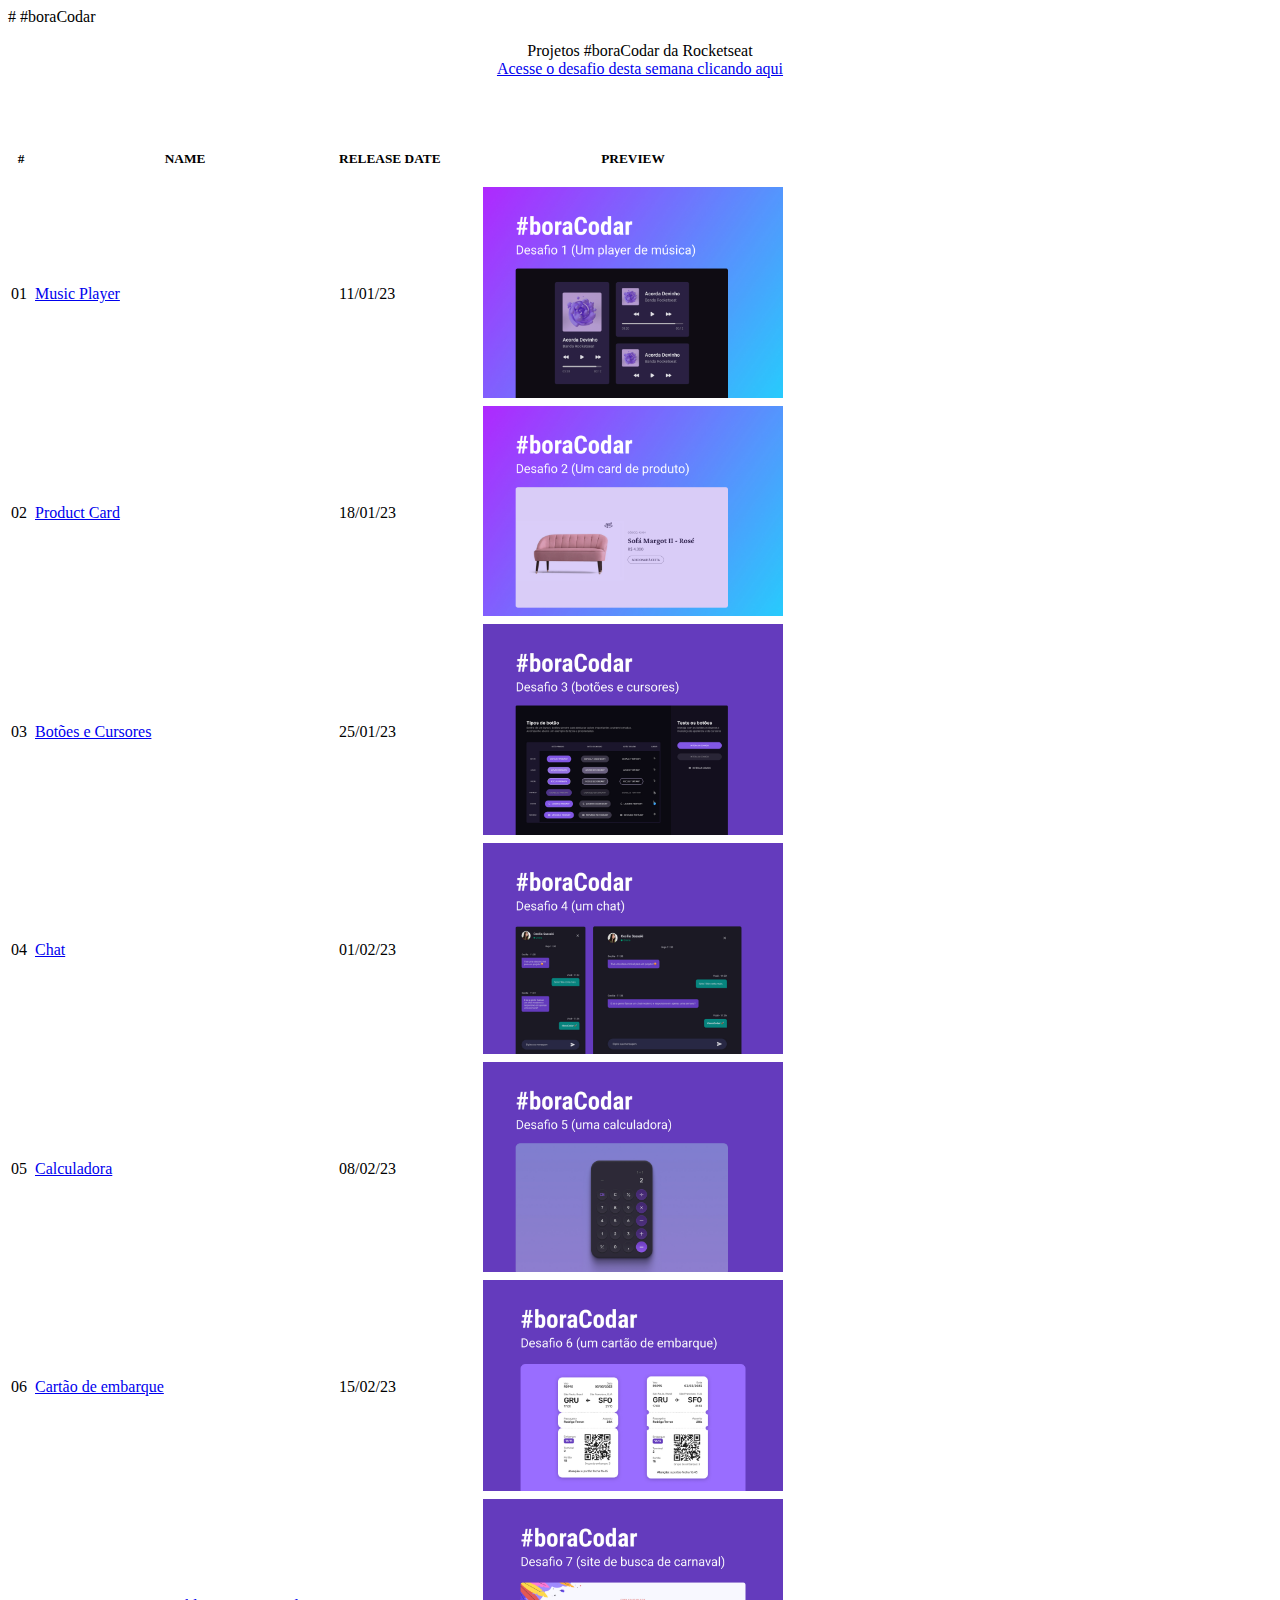
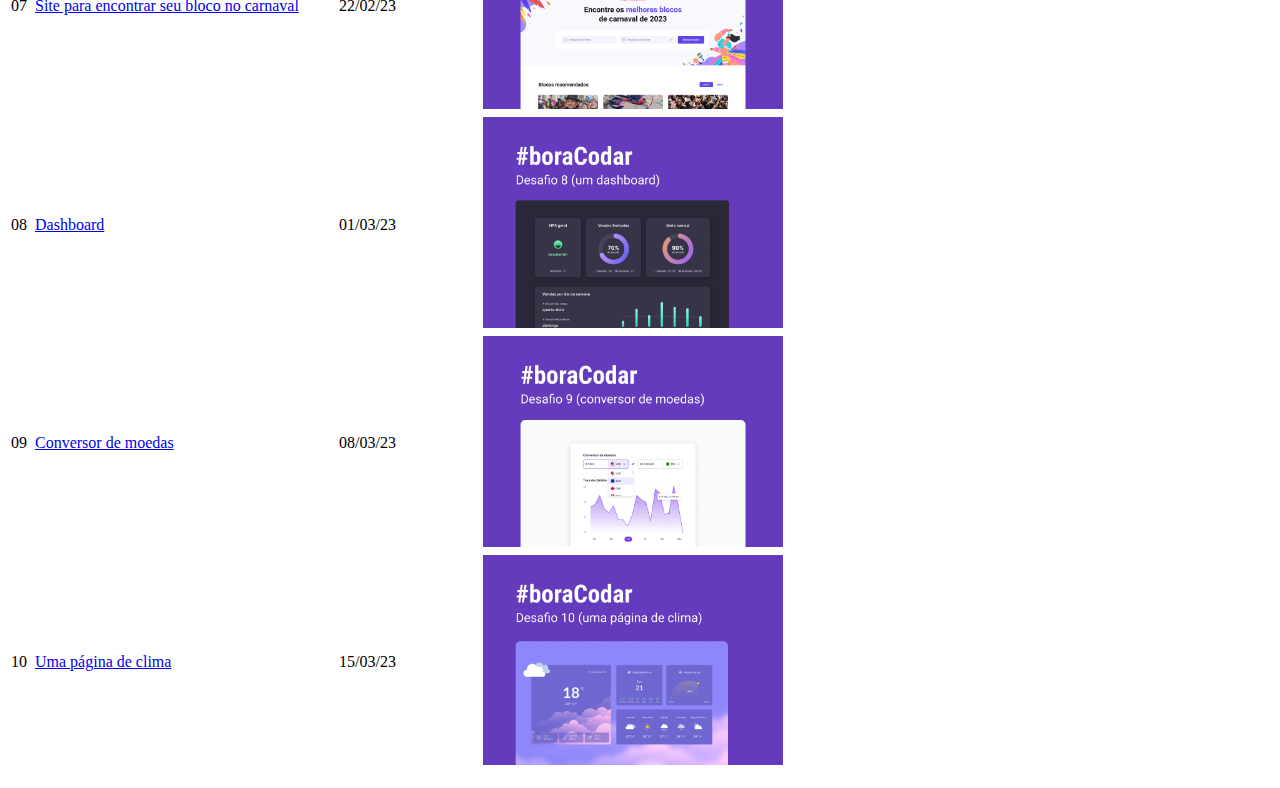
==== index.html @ dcbc7b82 "add page" ====
<!DOCTYPE html>
<html lang="en">
<head>
  <meta charset="UTF-8">
  <meta http-equiv="X-UA-Compatible" content="IE=edge">
  <meta name="viewport" content="width=device-width, initial-scale=1.0">
  <title>Boracodar</title>
</head>
<body>
  # #boraCodar

<p align="center">
    Projetos #boraCodar da Rocketseat <br>
    <a href="https://boracodar.dev">Acesse o desafio desta semana clicando aqui</a><br>
    <br><table>
    <thead>
        <tr>
            <th align="center">
                <img width="20" height="1"> 
                <p>
                    <small>#</small>
                </p>
            </th>
            <th align="center">
                <img width="300" height="1"> 
                <p> 
                    <small>
                        NAME
                    </small>
                </p>
            </th>
            <th align="left">
                <img width="140" height="1">
                <p align="left"> 
                    <small>
                    RELEASE DATE
                    </small>
                </p>
            </th>
            <th align="center">
                <img width="201" height="1">
                <p align="center"> 
                    <small>
                    PREVIEW
                    </small>
                </p>
            </th>
        </tr>
    </thead>
    <tbody>
        <tr>
            <td>01</td>
            <td><a href="desafio01">Music Player </a></td>
            <td>11/01/23</td>
            <td align="center">
            <a href="desafio01"><img width="300px" src="desafio01/.github/preview.jpg" /></a></td>
        </tr>
        <tr>
            <td>02</td>
            <td><a href="desafio">Product Card</a></td>
            <td>18/01/23</td>
            <td align="center"><a href="desafio"><img width="300px" src="desafio/.github/preview.jpg" /></a></td>
        </tr>
        <tr>
            <td>03</td>
            <td><a href="desafio03">Botões e Cursores</a></td>
            <td>25/01/23</td>
            <td align="center"><a href="desafio03"><img width="300px" src="desafio03/.github/preview.jpg" /></a></td>
        </tr>
        <tr>
            <td>04</td>
            <td><a href="desafio04">Chat</a></td>
            <td>01/02/23</td>
            <td align="center"><a href="desafio04"><img width="300px" src="desafio04/.github/preview.jpg" /></a></td>
        </tr>
        <tr>
            <td>05</td>
            <td><a href="desafio05">Calculadora</a></td>
            <td>08/02/23</td>
            <td align="center"><a href="desafio05"><img width="300px" src="desafio05/.github/preview.jpg" /></a></td>
        </tr>
        <tr>
            <td>06</td>
            <td><a href="desafio06">Cartão de embarque</a></td>
            <td>15/02/23</td>
            <td align="center" ><a href="desafio06"><img width="300px" src="desafio06/.github/preview.jpg" /></a></td>
        </tr>
        <tr>
            <td>07</td>
            <td><a href="desafio07">Site para encontrar seu bloco no carnaval</a></td>
            <td>22/02/23</td>
            <td align="center" ><a href="desafio07"><img width="300px" src="desafio07/.github/preview.jpg" /></a></td>
        </tr>
        <tr>
            <td>08</td>
            <td><a href="boracodar-08">Dashboard</a></td>
            <td>01/03/23</td>
            <td align="center" ><a href="boracodar-08"><img width="300px" src="boracodar-08/.github/preview.jpg" /></a></td>
        </tr>
        <tr>
            <td>09</td>
            <td><a href="09">Conversor de moedas</a></td>
            <td>08/03/23</td>
            <td align="center" ><a href="09"><img width="300px" src="09/.github/preview.jpg" /></a></td>
        </tr>
        <tr>
            <td>10</td>
            <td><a href="10">Uma página de clima</a></td>
            <td>15/03/23</td>
            <td align="center" ><a href="10"><img width="300px" src="10/.github/preview.jpg" /></a></td>
        </tr>
    </tbody>
</table></p>
</body>
</html>
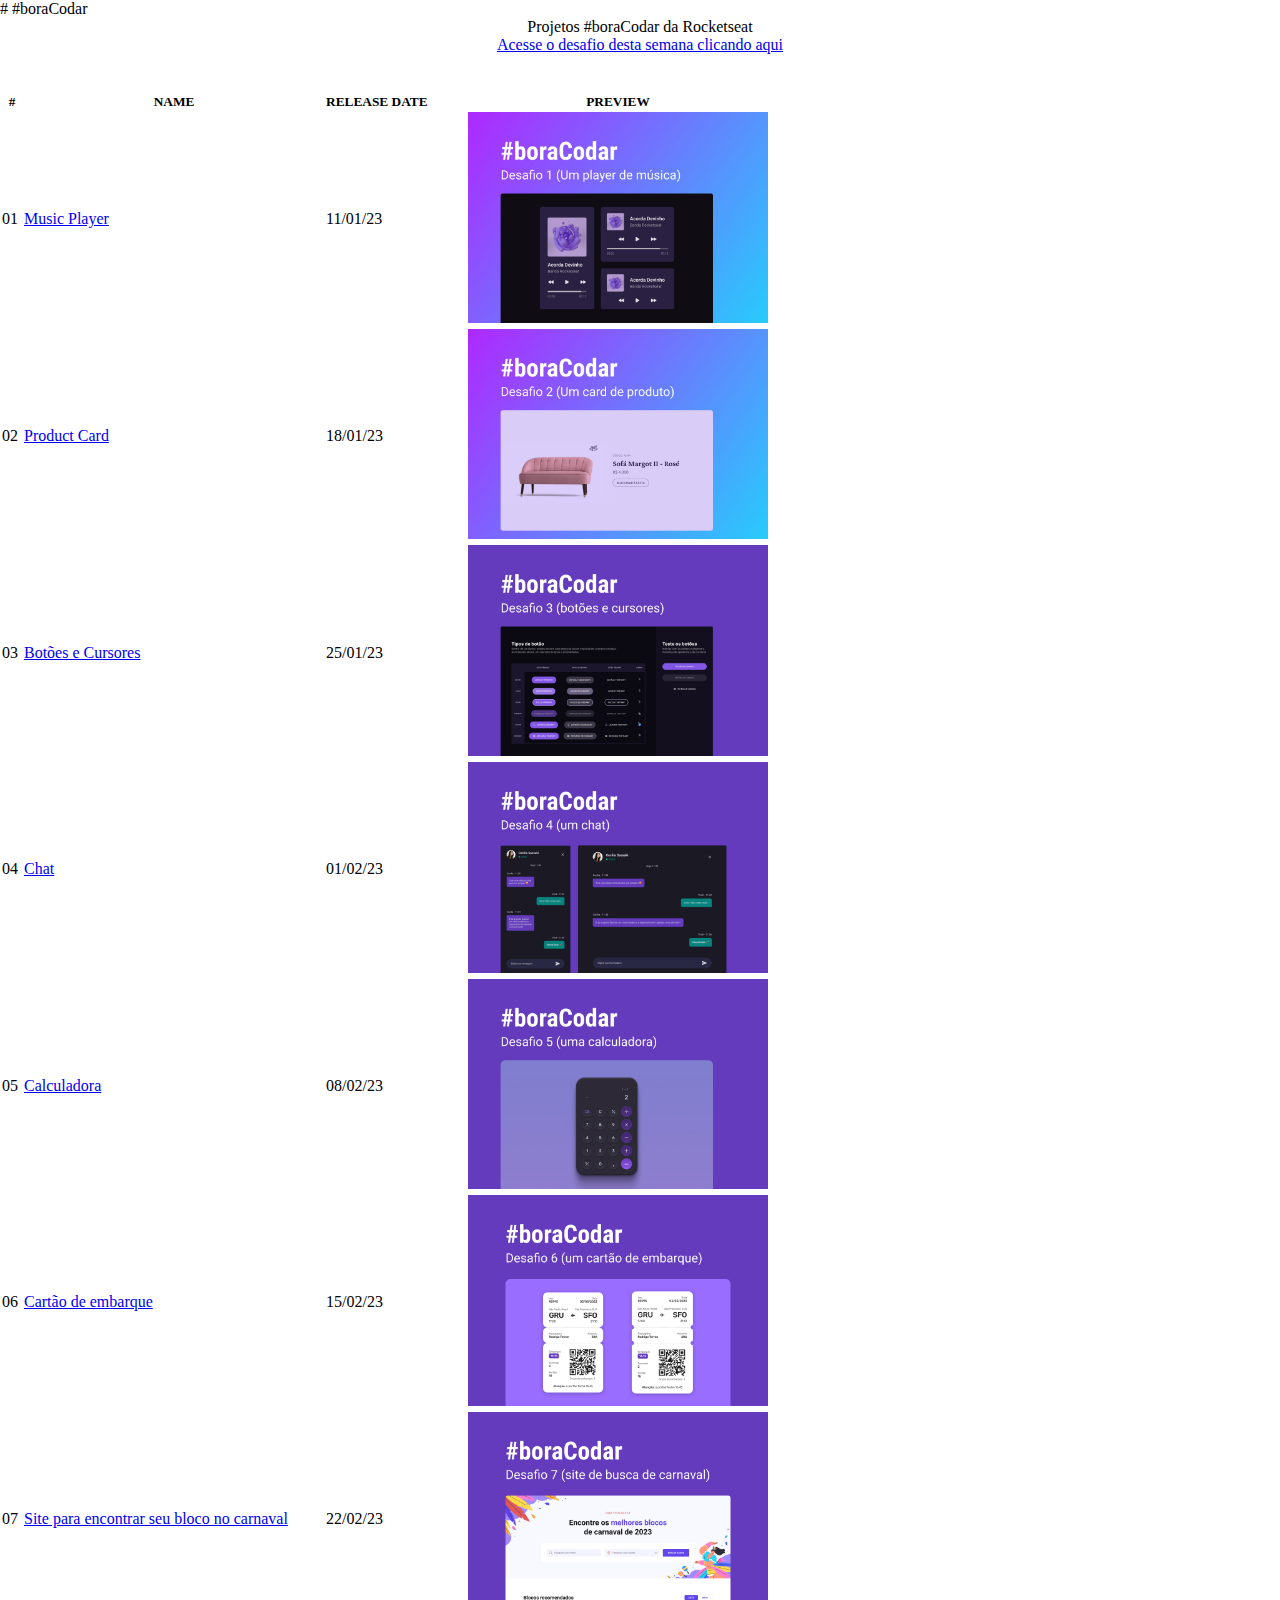
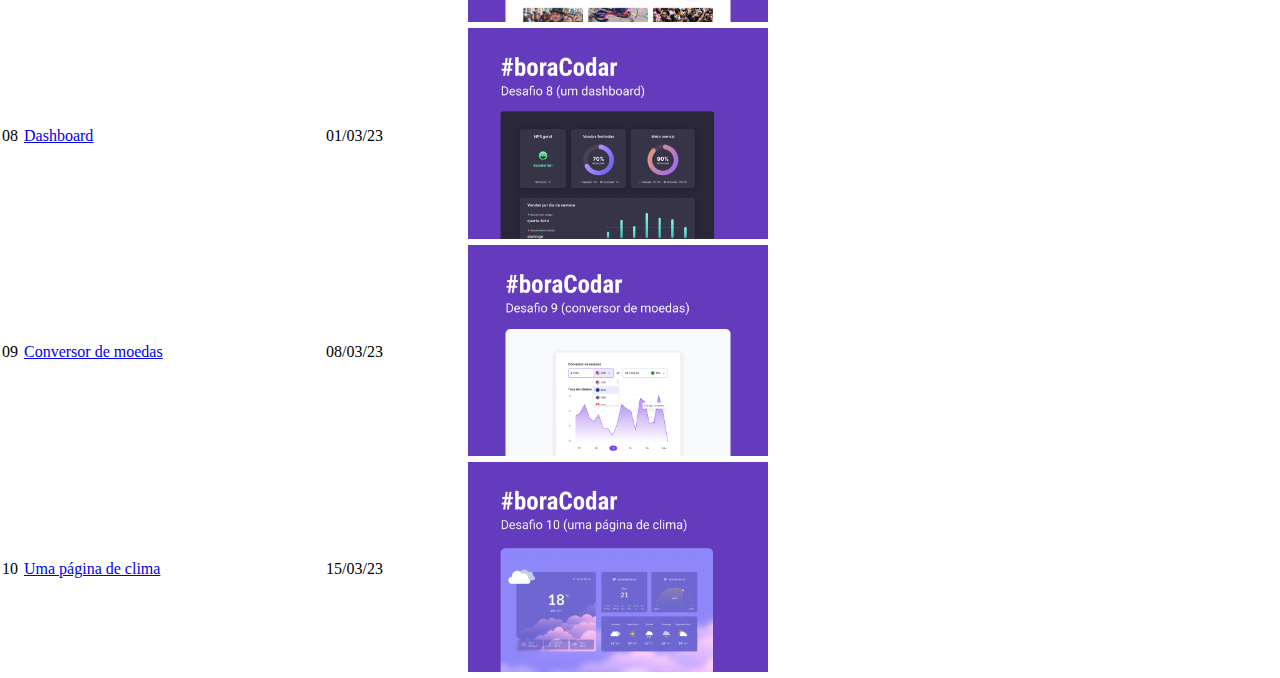
==== commit 2f8019af: "update project" ====
--- a/index.html
+++ b/index.html
@@ -1,6 +1,7 @@
 <!DOCTYPE html>
 <html lang="en">
 <head>
+  <link rel="stylesheet" href="style.css">
   <meta charset="UTF-8">
   <meta http-equiv="X-UA-Compatible" content="IE=edge">
   <meta name="viewport" content="width=device-width, initial-scale=1.0">
--- a/style.css
+++ b/style.css
@@ -0,0 +1,15 @@
+* {
+  margin: 0;
+  padding: 0;
+  box-sizing: border-box;
+  -webkit-fon-smoothing: antialiased;
+  -moz-osx-font-smoothing: grayscale;
+}
+
+:root {
+  font-size: 62.5%;
+}
+
+body {
+  font-size: 1.6rem;
+}